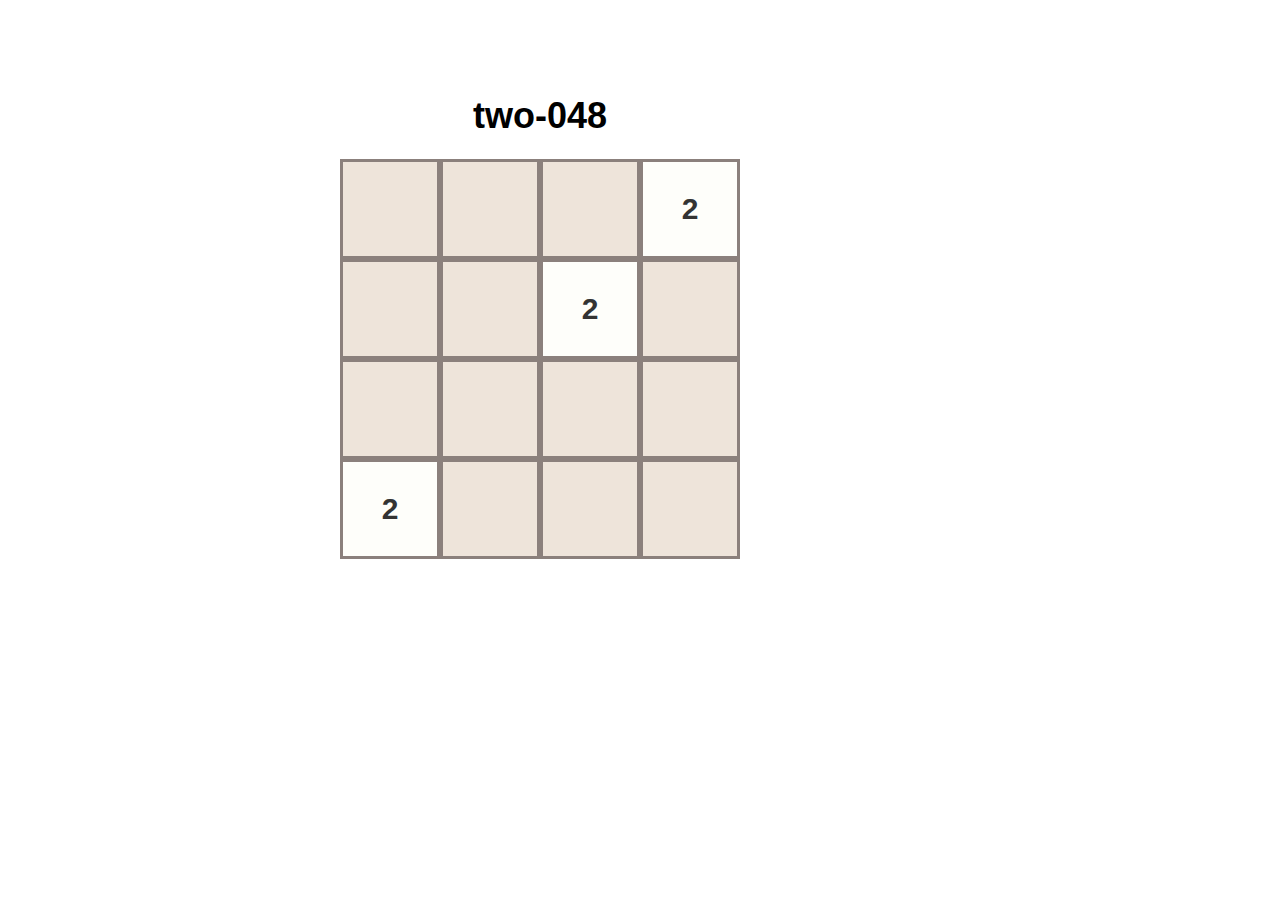
==== index.html @ 51c5d4d9 "copied index.html to root" ====
<!DOCTYPE html>
<html>
  <head>
    <meta charset="utf-8" />
    <meta content="width=device-width, initial-scale=1" name="viewport" />
    <link href="/public/css/site.css" rel="stylesheet" type="text/css" />
  </head>
  <body>
    <div id="app">
      <h3>ClojureScript has not been compiled!</h3>
      <p>please run <b>lein figwheel</b> in order to start the compiler</p>
    </div>
    <script src="/public/js/app.js" type="text/javascript"></script>
  </body>
</html>
---- public/css/site.css ----
body {
  font-family: "Helvetica Neue", Verdana, Helvetica, Arial, sans-serif;
  max-width: 600px;
  margin: 0 auto;
  padding-top: 72px;
  -webkit-font-smoothing: antialiased;
  font-size: 1.125em;
  color: #333;
  line-height: 1.5em;
}

h1,
h2,
h3 {
  color: #000;
}
h1 {
  font-size: 2.5em;
}

h2 {
  font-size: 2em;
}

h3 {
  font-size: 1.5em;
}

a {
  text-decoration: none;
  color: #09f;
}

a:hover {
  text-decoration: underline;
}

.element {
  width: 100%;
  height: 100%;
  background-color: #eee4da;
  border: 3px solid #8b807c;
  border-collapse: collapse;
  box-sizing: border-box;
  display: flex;
  align-content: stretch;
  justify-content: center;
  align-items: center;
  font-size: 30px;
  font-weight: bold;
}

.row {
  height: 100%;
  display: flex;
  flex-direction: row;
  align-items: stretch;
  align-content: stretch;
}

.board {
  width: 400px;
  height: 400px;
  display: flex;
  flex-direction: column;
  align-items: stretch;
  align-content: stretch;
}

.page {
  outline: none;
  text-align: center;
}
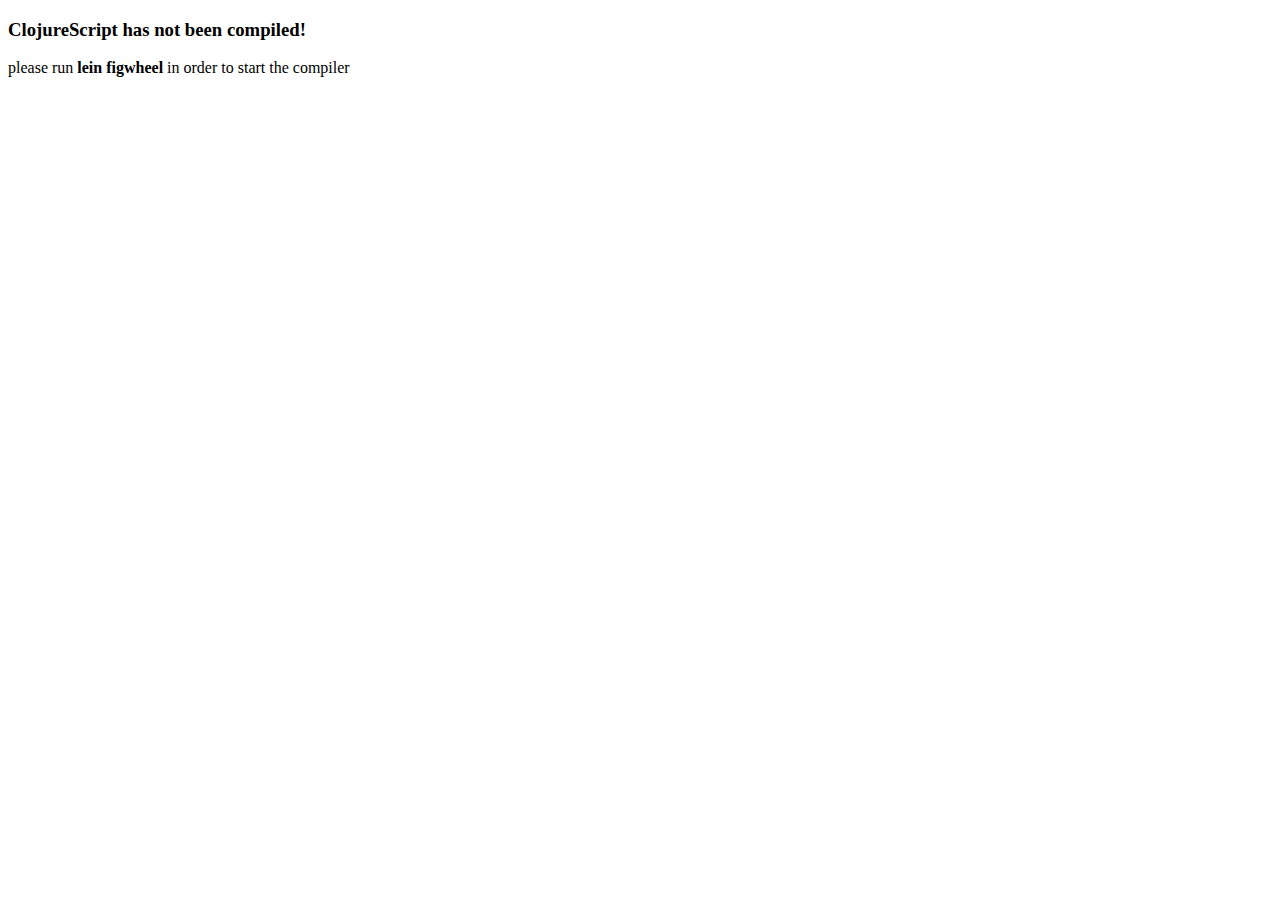
==== commit 670b3083: "Add absolute path of js and css to repo for gh-pages" ====
--- a/index.html
+++ b/index.html
@@ -3,13 +3,13 @@
   <head>
     <meta charset="utf-8" />
     <meta content="width=device-width, initial-scale=1" name="viewport" />
-    <link href="/public/css/site.css" rel="stylesheet" type="text/css" />
+    <link href="/two048/public/css/site.css" rel="stylesheet" type="text/css" />
   </head>
   <body>
     <div id="app">
       <h3>ClojureScript has not been compiled!</h3>
       <p>please run <b>lein figwheel</b> in order to start the compiler</p>
     </div>
-    <script src="/public/js/app.js" type="text/javascript"></script>
+    <script src="/two048/public/js/app.js" type="text/javascript"></script>
   </body>
 </html>
